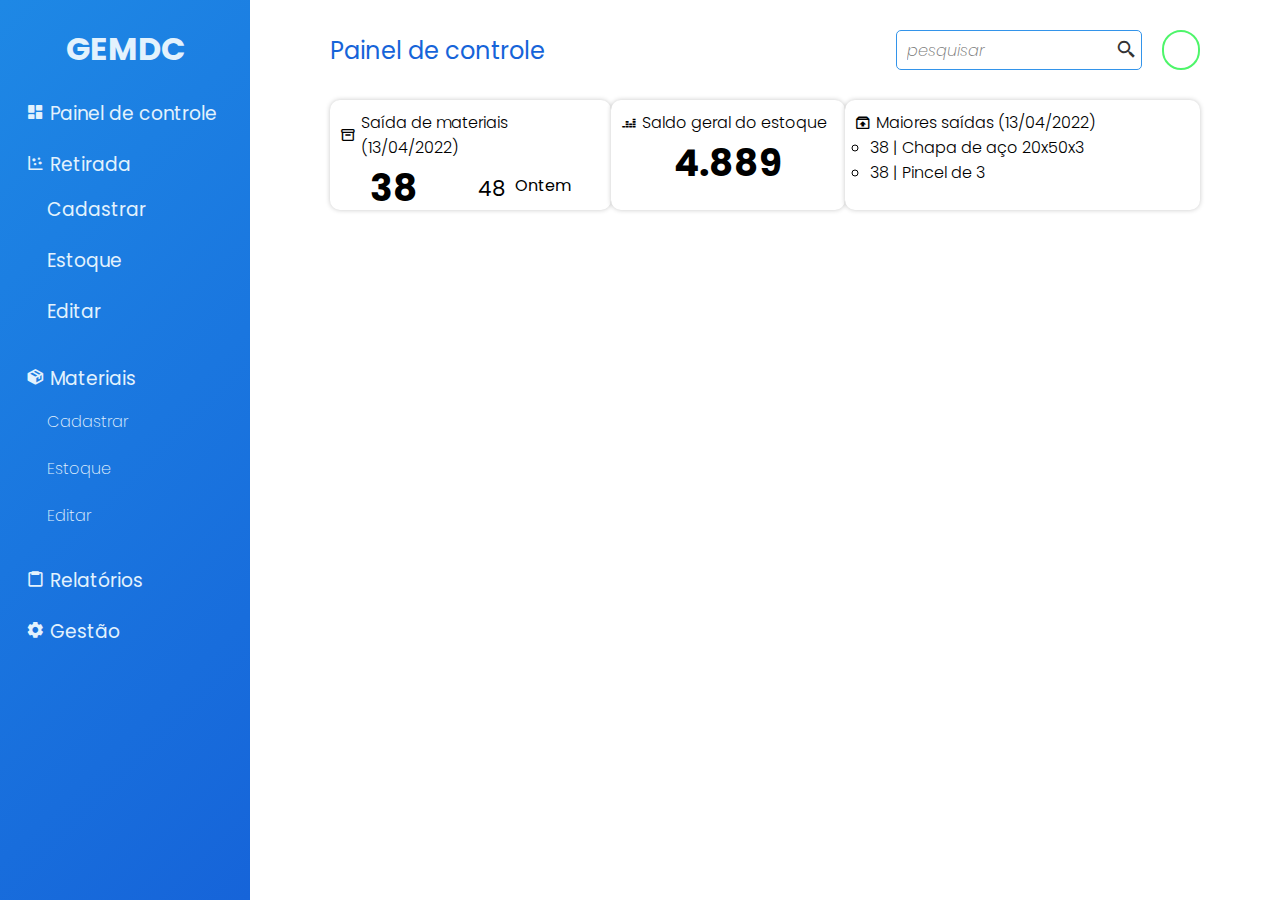
==== index.html @ ed3b70c8 "update files" ====
<!DOCTYPE html>
<html lang="pt-br">
<head>
    <meta charset="UTF-8">
    <meta name="viewport" content="width=device-width, initial-scale=1.0">
    <title>GEMDC</title>
    <link rel="stylesheet" href="./css/dashboard.css">
    <link rel="stylesheet" href="./css/style.css">
    <link href='https://unpkg.com/boxicons@2.1.2/css/boxicons.min.css' rel='stylesheet'>
</head>
<body>
    <aside class="side-bar">
        <h2><a href="./index.html">GEMDC</a></h2>
        <nav>
            <ul class="menu">
                <li>
                    <a href="./index.html">
                        <i class='bx bxs-dashboard'></i> Painel de controle
                    </a>
                </li>
                <li>
                    <a href="#">
                        <i class='bx bx-scatter-chart'></i> Retirada
                    </a>
                    <ul >
                        <li><a href="./pages/register-materials/register.html">Cadastrar</a></li>
                        <li><a href="#">Estoque</a></li>
                        <li><a href="#">Editar</a></li>
                    </ul>
                </li>
                <li>
                    <a><i class='bx bxs-package' ></i> Materiais
                    </a>
                    <ul class="sub-menu">
                        <li><a href="./pages/register-materials/register.html">Cadastrar</a></li>
                        <li><a href="#">Estoque</a></li>
                        <li><a href="#">Editar</a></li>
                    </ul>
                </li>
                <li>
                    <a href="#"><i class='bx bx-clipboard' ></i> Relatórios
                    </a>
                </li>
                <li>
                    <a href="#"><i class='bx bxs-cog' ></i> Gestão
                    </a>
                </li>
            </ul>
        </nav>
    </aside>

    <div class="container">
        <div class="appbar">
            <h2>Painel de controle</h2>
            <div class="btns-users">
                <div class="search">
                    <input type="search" placeholder="pesquisar">
                    <i class='bx bx-search-alt-2' ></i>
                </div>
                <div class="btn-login"></div>
            </div>
        </div>

        <div class="statuses">
            <div class="material-output">
                <div class="title">
                    <i class='bx bx-box'></i>
                    <h3>Saída de materiais (13/04/2022)</h3>
                </div>
                <div class="status">
                    <h2>38</h2>
                    <div class="late">
                        <span>48</span>
                        <p>Ontem</p>
                    </div>
                </div>
            </div>

            <div class="balance-general">
                <div class="title">
                    <i class='bx bxl-deezer'></i>
                    <h3>Saldo geral do estoque</h3>
                </div>
                <div class="status">
                    <h2>4.889</h2>
                </div>
            </div>

            <div class="higher-output">
                <div class="title">
                    <i class='bx bx-archive-out'></i>
                    <h3>Maiores saídas (13/04/2022)</h3>
                </div>
                <div class="outputs">
                    <ul>
                        <li>38 | Chapa de aço 20x50x3</li>
                        <li>38 | Pincel de 3</li>
                    </ul>
                </div>
            </div>
        </div>
    </div>

    <script src="./js/script.js"></script>
</body>
</html>
---- css/dashboard.css ----
.container .statuses {
    display: flex;
    justify-content: space-between;
    height: 110px;
    margin: 0 80px;
}

.container .statuses .material-output {
    background: #fff;
    box-shadow: 0 0 5px rgba(0, 0, 0, .221);
    width: 300px;
    padding: 10px;
    border-radius: 10px;
}

.container .statuses .material-output .title {
    display: flex;
    align-items: center;
}

.container .statuses .material-output .status {
    display: flex;
    justify-content: space-around;
    align-items: center;
}

.container .statuses .material-output .status h2 {
    font-size: 28pt;
}

.container .statuses .material-output .status .late {
    display: flex;
}

.container .statuses .material-output .status .late span {
    font-size: 16pt;
    margin-right: 10px;
}

.container .statuses .material-output .title h3 {
    font-size: 12pt;
    font-weight: 300;
    margin-left: 5px;
}

.container .statuses .balance-general {
    background: #fff;
    box-shadow: 0 0 5px rgba(0, 0, 0, .221);
    width: 250px;
    padding: 10px;
    border-radius: 10px;
}

.container .statuses .balance-general .title {
    display: flex;
    align-items: center;
}

.container .statuses .balance-general .status {
    display: flex;
    justify-content: space-around;
    align-items: center;
}

.container .statuses .balance-general .status h2 {
    font-size: 28pt;
}

.container .statuses .balance-general .title h3 {
    font-size: 12pt;
    font-weight: 300;
    margin-left: 5px;
}

.container .statuses .higher-output {
    background: #fff;
    box-shadow: 0 0 5px rgba(0, 0, 0, .221);
    width: 380px;
    padding: 10px;
    border-radius: 10px;
}

.container .statuses .higher-output h3 {
    font-size: 12pt;
    font-weight: 300;
    margin-left: 5px;
}

.container .statuses .higher-output .title {
    display: flex;
    align-items: center;
}

.container .statuses .higher-output .outputs {
    font-size: 12pt;
    font-weight: 300;
}

.container .statuses .higher-output .outputs ul {
    list-style: circle;
    padding: 0 15px;
}
---- css/style.css ----
@import url('https://fonts.googleapis.com/css2?family=Poppins:wght@100;200;300;400;500;600;700&display=swap');

:root {
    --bg-light: #1E88E5;
    --clr-light: #E3F2FD;
    --clr-deep: #1664d9;
    --clr-deep2: #3394ea;
    --clr-none: transparent;
    --clr-dark: #333;
    --clr-on: #4ef56a;
}

* {
    margin: 0;
    padding: 0;
    box-sizing: border-box;
    font-family: 'Poppins';
}

body {
    display: flex;
}

.side-bar {
    background: linear-gradient(135deg, var(--bg-light), var(--clr-deep));
    height: 100vh;
    width: 250px;
    padding: 5px;
}

.side-bar h2 {
    text-align: center;
    margin: 20px 0;
    font-size: 24pt;
}

.side-bar h2 a {
    text-decoration: none;
    color: var(--clr-light);
}

.side-bar nav ul {
    list-style: none;
}

.side-bar nav ul li:nth-child(3):hover > ul {
    display: block;
    position: static;
}

.side-bar nav ul li {
    background: var(--clr-none);
    margin: 10px;
    padding: 5px 10px;
    border: 1px solid var(--clr-none);
    border-radius: 5px;
    cursor: pointer;
    transition: .3s ease;
}

.side-bar nav ul li:nth-child(3) ul li {
    color: #fff;
    font-weight: 200;
    transition: .3s ease;
}

.side-bar nav ul li:nth-child(3) ul li a {
    font-size: 12pt;
}

.side-bar nav ul li:nth-child(3) ul li:hover {
    margin-left: 5px;
}

.side-bar nav ul li:hover {
    background: var(--clr-deep);
    border: 1px solid var(--clr-deep2);
}

.side-bar nav ul li a {
    text-decoration: none;
    font-size: 14pt;
    color: var(--clr-light);
}

.container {
    width: calc(100vw - 250px);
}

.appbar {
    display: flex;
    justify-content: space-between;
    align-items: center;
    padding: 20px 80px;
    height: 100px;
}

.appbar h2 {
    color: var(--clr-deep);
    font-size: 18pt;
    font-weight: 400;
}

.appbar .btns-users {
    display: flex;
    align-items: center;
    width: 35%;
    height: 35px;
}

.appbar .btns-users .search {
    display: flex;
    align-items: center;
    height: 40px;
    width: 85%;
    border-radius: 5px;
    border: 1px solid var(--clr-light);
    margin-right: 20px;
    transition: .3s ease;
}

.appbar .btns-users .search input {
    width: 90%;
    height: 40px;
    border: none;
    outline: none;
    background: transparent;
    padding: 0 10px;
    font-size: 12pt;
    font-weight: 200;
    font-style: italic;
}

.appbar .btns-users .search {
    border: 1px solid var(--clr-deep2);
}

.appbar .btns-users .search i {
    font-size: 16pt;
    color: var(--clr-dark);
}

.appbar .btns-users .btn-login {
    width: 40px;
    height: 40px;
    border-radius: 25px;
    border: 2px solid var(--clr-on);
}
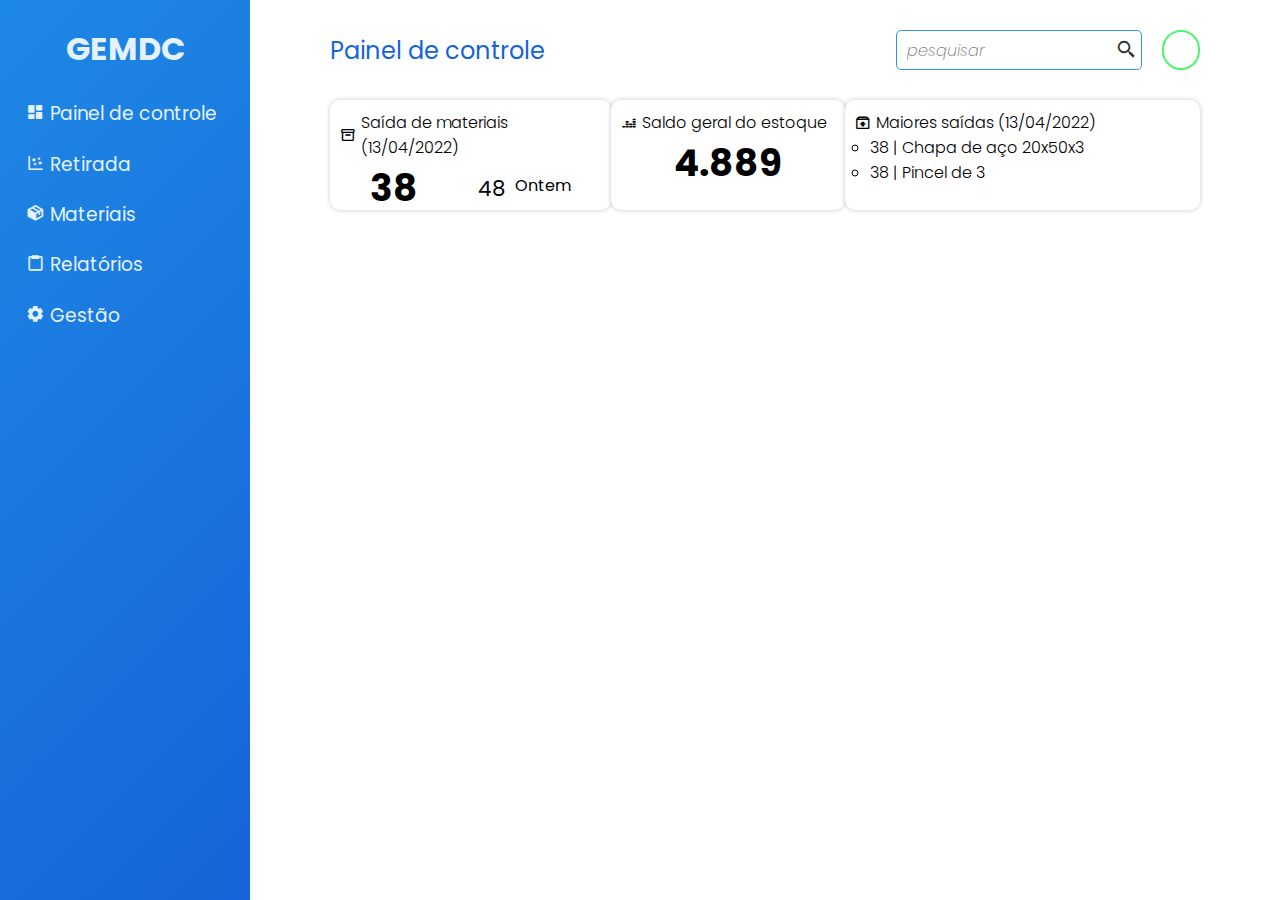
==== commit be0053df: "create news folders and update files" ====
--- a/index.html
+++ b/index.html
@@ -18,25 +18,26 @@
                         <i class='bx bxs-dashboard'></i> Painel de controle
                     </a>
                 </li>
-                <li>
-                    <a href="#">
+
+                <li class="output-materials">
+                    <a href="">
                         <i class='bx bx-scatter-chart'></i> Retirada
                     </a>
-                    <ul >
-                        <li><a href="./pages/register-materials/register.html">Cadastrar</a></li>
-                        <li><a href="#">Estoque</a></li>
-                        <li><a href="#">Editar</a></li>
+                    <ul>
+                        <li><a href="#">Material</a></li>
                     </ul>
                 </li>
-                <li>
+
+                <li class="materials">
                     <a><i class='bx bxs-package' ></i> Materiais
                     </a>
                     <ul class="sub-menu">
                         <li><a href="./pages/register-materials/register.html">Cadastrar</a></li>
-                        <li><a href="#">Estoque</a></li>
+                        <li><a href="./pages/renew-stock/renew-stoke.html">Estoque</a></li>
                         <li><a href="#">Editar</a></li>
                     </ul>
                 </li>
+
                 <li>
                     <a href="#"><i class='bx bx-clipboard' ></i> Relatórios
                     </a>
--- a/css/style.css
+++ b/css/style.css
@@ -43,9 +43,20 @@
     list-style: none;
 }
 
-.side-bar nav ul li:nth-child(3):hover > ul {
-    display: block;
-    position: static;
+.side-bar nav ul .output-materials:nth-child(2) {
+    height: 40px;
+    overflow: hidden;
+}
+
+.side-bar nav ul .output-materials:nth-child(2):hover {
+    height: 100%;
+    overflow: none;
+}
+
+.side-bar nav ul li:nth-child(2) ul li {
+    color: #fff;
+    font-weight: 200;
+    transition: .3s ease;
 }
 
 .side-bar nav ul li {
@@ -55,13 +66,21 @@
     border: 1px solid var(--clr-none);
     border-radius: 5px;
     cursor: pointer;
-    transition: .3s ease;
+    transition: .2s ease;
+}
+
+.side-bar nav ul .materials:nth-child(3) {
+    height: 40px;
+    overflow: hidden;
+}
+
+.side-bar nav ul .materials:nth-child(3):hover {
+    height: 100%;
+    overflow: none;
 }
 
 .side-bar nav ul li:nth-child(3) ul li {
-    color: #fff;
     font-weight: 200;
-    transition: .3s ease;
 }
 
 .side-bar nav ul li:nth-child(3) ul li a {
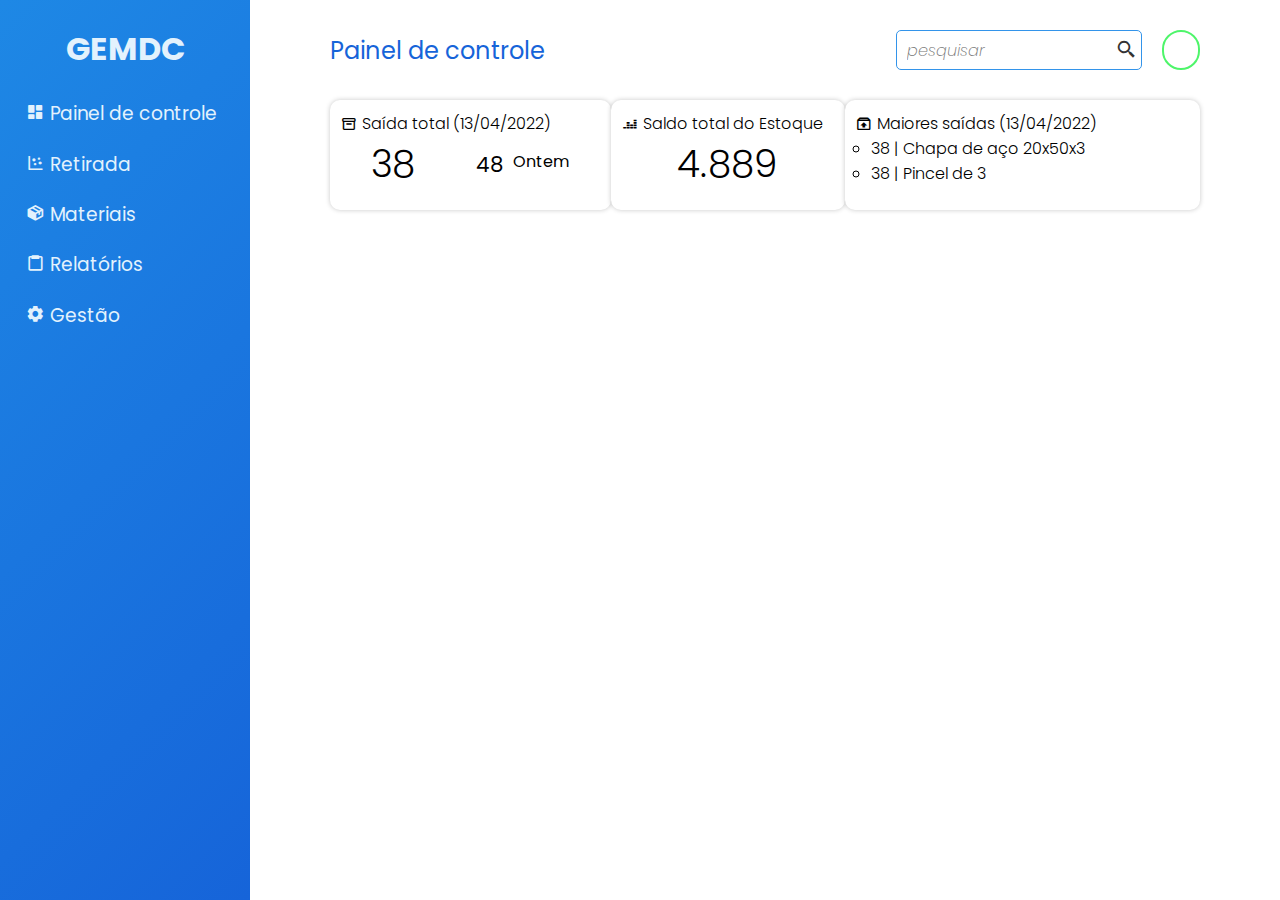
==== commit 82c20526: "update files and created folder pullout" ====
--- a/index.html
+++ b/index.html
@@ -24,7 +24,7 @@
                         <i class='bx bx-scatter-chart'></i> Retirada
                     </a>
                     <ul>
-                        <li><a href="#">Material</a></li>
+                        <li><a href="./pages/pullout/pullout.html">Material</a></li>
                     </ul>
                 </li>
 
@@ -34,7 +34,6 @@
                     <ul class="sub-menu">
                         <li><a href="./pages/register-materials/register.html">Cadastrar</a></li>
                         <li><a href="./pages/renew-stock/renew-stoke.html">Estoque</a></li>
-                        <li><a href="#">Editar</a></li>
                     </ul>
                 </li>
 
@@ -66,7 +65,7 @@
             <div class="material-output">
                 <div class="title">
                     <i class='bx bx-box'></i>
-                    <h3>Saída de materiais (13/04/2022)</h3>
+                    <h3>Saída total (13/04/2022)</h3>
                 </div>
                 <div class="status">
                     <h2>38</h2>
@@ -80,7 +79,7 @@
             <div class="balance-general">
                 <div class="title">
                     <i class='bx bxl-deezer'></i>
-                    <h3>Saldo geral do estoque</h3>
+                    <h3>Saldo total do Estoque</h3>
                 </div>
                 <div class="status">
                     <h2>4.889</h2>
--- a/css/dashboard.css
+++ b/css/dashboard.css
@@ -11,6 +11,13 @@
     width: 300px;
     padding: 10px;
     border-radius: 10px;
+    border: 1px solid transparent;
+    transition: .3s ease;
+}
+
+.container .statuses .material-output:hover {
+    border: 1px solid var(--bg-light);
+    box-shadow: 0 0 5px rgba(0, 0, 0, 0.564);
 }
 
 .container .statuses .material-output .title {
@@ -26,6 +33,7 @@
 
 .container .statuses .material-output .status h2 {
     font-size: 28pt;
+    font-weight: 300;
 }
 
 .container .statuses .material-output .status .late {
@@ -49,6 +57,13 @@
     width: 250px;
     padding: 10px;
     border-radius: 10px;
+    border: 1px solid transparent;
+    transition: .3s ease;
+}
+
+.container .statuses .balance-general:hover {
+    border: 1px solid var(--bg-light);
+    box-shadow: 0 0 5px rgba(0, 0, 0, 0.564);
 }
 
 .container .statuses .balance-general .title {
@@ -64,6 +79,7 @@
 
 .container .statuses .balance-general .status h2 {
     font-size: 28pt;
+    font-weight: 300;
 }
 
 .container .statuses .balance-general .title h3 {
@@ -78,6 +94,13 @@
     width: 380px;
     padding: 10px;
     border-radius: 10px;
+    border: 1px solid transparent;
+    transition: .3s ease;
+}
+
+.container .statuses .higher-output:hover {
+    border: 1px solid var(--bg-light);
+    box-shadow: 0 0 5px rgba(0, 0, 0, 0.564);
 }
 
 .container .statuses .higher-output h3 {
--- a/css/style.css
+++ b/css/style.css
@@ -51,6 +51,10 @@
 .side-bar nav ul .output-materials:nth-child(2):hover {
     height: 100%;
     overflow: none;
+}
+
+.side-bar nav ul .output-materials ul li a{
+    font-size: 13pt;
 }
 
 .side-bar nav ul li:nth-child(2) ul li {
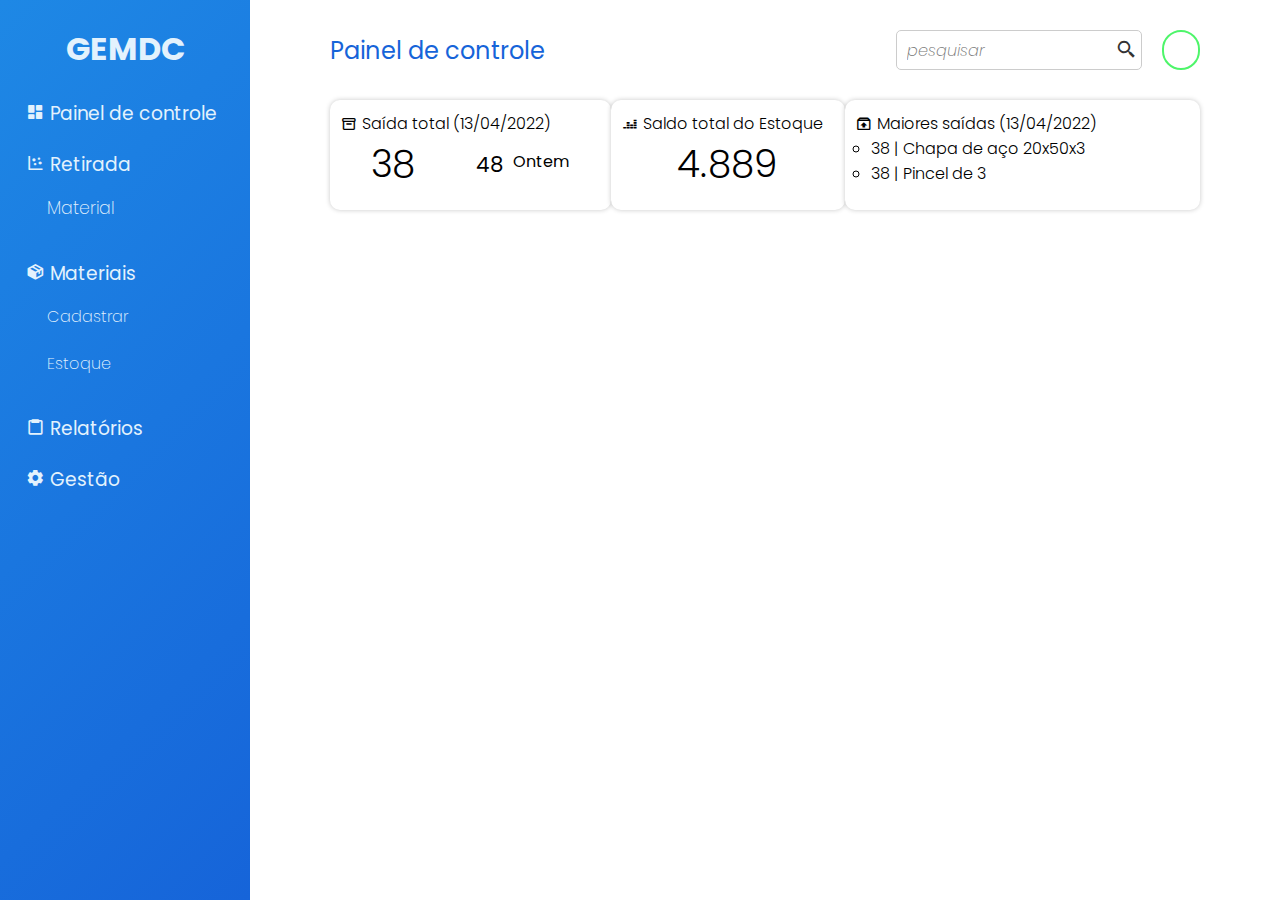
==== commit c07b0373: "updated files and created reports folder" ====
--- a/index.html
+++ b/index.html
@@ -38,7 +38,7 @@
                 </li>
 
                 <li>
-                    <a href="#"><i class='bx bx-clipboard' ></i> Relatórios
+                    <a href="./pages/reports-lists/reports-lists.html"><i class='bx bx-clipboard' ></i> Relatórios
                     </a>
                 </li>
                 <li>
--- a/css/style.css
+++ b/css/style.css
@@ -43,7 +43,9 @@
     list-style: none;
 }
 
-.side-bar nav ul .output-materials:nth-child(2) {
+/* função dropdown não consegui suaviza-la */
+
+/* .side-bar nav ul .output-materials:nth-child(2) {
     height: 40px;
     overflow: hidden;
 }
@@ -51,7 +53,7 @@
 .side-bar nav ul .output-materials:nth-child(2):hover {
     height: 100%;
     overflow: none;
-}
+} */
 
 .side-bar nav ul .output-materials ul li a{
     font-size: 13pt;
@@ -73,15 +75,17 @@
     transition: .2s ease;
 }
 
-.side-bar nav ul .materials:nth-child(3) {
+/* função dropdown porém ainda não consegui suavizar */
+
+/* .side-bar nav ul .materials:nth-child(3) {
     height: 40px;
     overflow: hidden;
-}
+} */
 
-.side-bar nav ul .materials:nth-child(3):hover {
+/* .side-bar nav ul .materials:nth-child(3):hover {
     height: 100%;
     overflow: none;
-}
+} */
 
 .side-bar nav ul li:nth-child(3) ul li {
     font-weight: 200;
@@ -137,7 +141,7 @@
     height: 40px;
     width: 85%;
     border-radius: 5px;
-    border: 1px solid var(--clr-light);
+    border: 1px solid #ccc;
     margin-right: 20px;
     transition: .3s ease;
 }
@@ -154,10 +158,6 @@
     font-style: italic;
 }
 
-.appbar .btns-users .search {
-    border: 1px solid var(--clr-deep2);
-}
-
 .appbar .btns-users .search i {
     font-size: 16pt;
     color: var(--clr-dark);
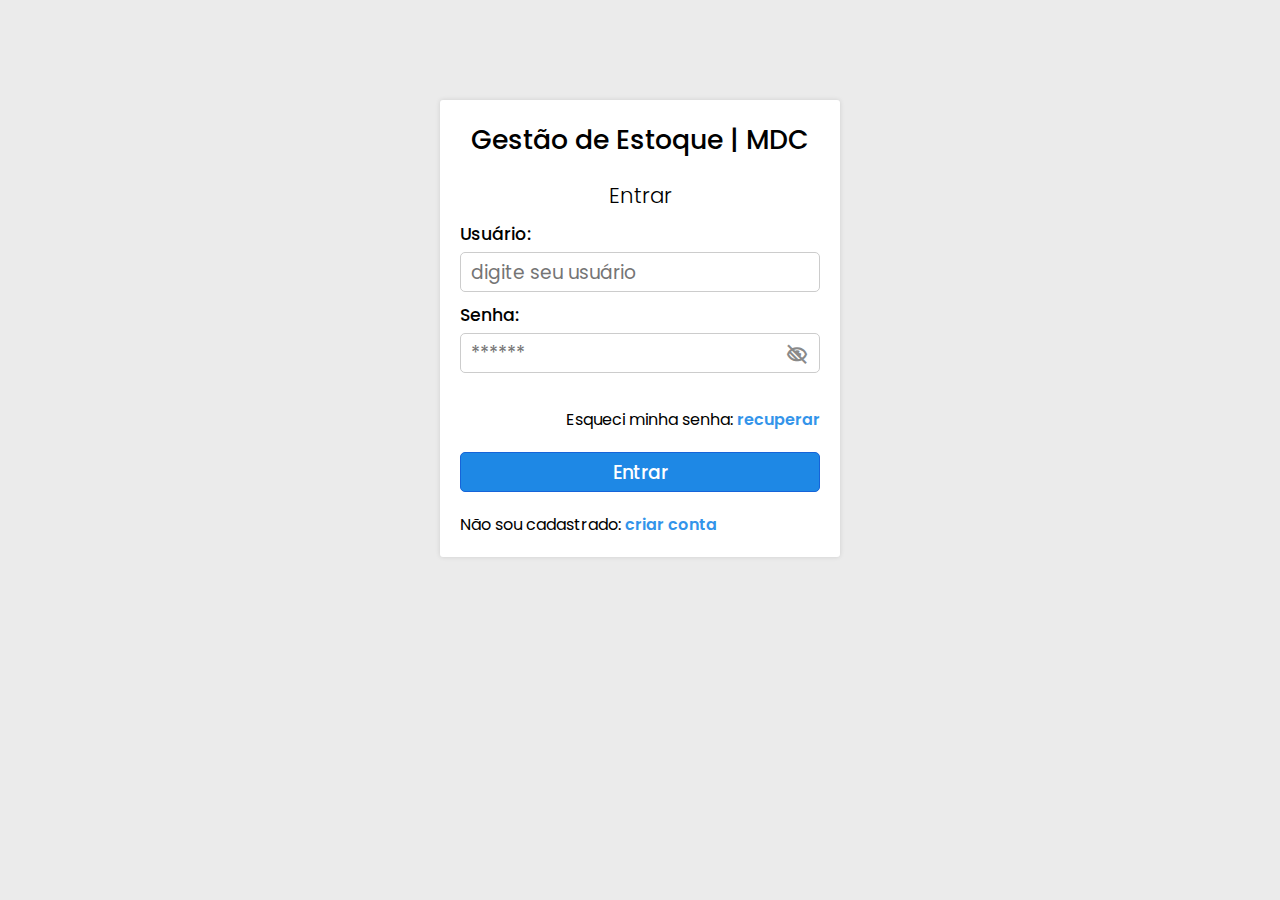
==== commit 5f7d8b1e: "created and configured login system" ====
--- a/index.html
+++ b/index.html
@@ -1,106 +1,34 @@
 <!DOCTYPE html>
 <html lang="pt-br">
 <head>
-    <meta charset="UTF-8">
-    <meta name="viewport" content="width=device-width, initial-scale=1.0">
-    <title>GEMDC</title>
-    <link rel="stylesheet" href="./css/dashboard.css">
-    <link rel="stylesheet" href="./css/style.css">
-    <link href='https://unpkg.com/boxicons@2.1.2/css/boxicons.min.css' rel='stylesheet'>
+	<meta charset="UTF-8">
+	<meta name="viewport" content="width=device-width, initial-scale=1.0">
+	<title>GEMDC | Login</title>
+	<link rel="stylesheet" href="./css/style.css">
+	<link rel="stylesheet" href="./css/login.css">
+	<link href='https://unpkg.com/boxicons@2.1.2/css/boxicons.min.css' rel='stylesheet'>
+	<!-- <link rel="icon" href="./img/favicon.png" type="image/x-icon" /> -->
 </head>
 <body>
-    <aside class="side-bar">
-        <h2><a href="./index.html">GEMDC</a></h2>
-        <nav>
-            <ul class="menu">
-                <li>
-                    <a href="./index.html">
-                        <i class='bx bxs-dashboard'></i> Painel de controle
-                    </a>
-                </li>
+	<div class="login">
+		<h2>Gestão de Estoque | MDC</h2>
 
-                <li class="output-materials">
-                    <a href="">
-                        <i class='bx bx-scatter-chart'></i> Retirada
-                    </a>
-                    <ul>
-                        <li><a href="./pages/pullout/pullout.html">Material</a></li>
-                    </ul>
-                </li>
+		<h3>Entrar</h3>
 
-                <li class="materials">
-                    <a><i class='bx bxs-package' ></i> Materiais
-                    </a>
-                    <ul class="sub-menu">
-                        <li><a href="./pages/register-materials/register.html">Cadastrar</a></li>
-                        <li><a href="./pages/renew-stock/renew-stoke.html">Estoque</a></li>
-                    </ul>
-                </li>
+		<span>Usuário:</span>
+		<input type="text" placeholder="digite seu usuário">
 
-                <li>
-                    <a href="./pages/reports-lists/reports-lists.html"><i class='bx bx-clipboard' ></i> Relatórios
-                    </a>
-                </li>
-                <li>
-                    <a href="#"><i class='bx bxs-cog' ></i> Gestão
-                    </a>
-                </li>
-            </ul>
-        </nav>
-    </aside>
+		<span>Senha:</span>
+		<input type="password" placeholder="******">
+		<i class='bx bx-low-vision' id="vision-passwd"></i>
 
-    <div class="container">
-        <div class="appbar">
-            <h2>Painel de controle</h2>
-            <div class="btns-users">
-                <div class="search">
-                    <input type="search" placeholder="pesquisar">
-                    <i class='bx bx-search-alt-2' ></i>
-                </div>
-                <div class="btn-login"></div>
-            </div>
-        </div>
+		<p id="forgot-pass">Esqueci minha senha: <a href="./pages/dashboard/dashboard.html">recuperar</a></p>
 
-        <div class="statuses">
-            <div class="material-output">
-                <div class="title">
-                    <i class='bx bx-box'></i>
-                    <h3>Saída total (13/04/2022)</h3>
-                </div>
-                <div class="status">
-                    <h2>38</h2>
-                    <div class="late">
-                        <span>48</span>
-                        <p>Ontem</p>
-                    </div>
-                </div>
-            </div>
+		<button>Entrar</button>
 
-            <div class="balance-general">
-                <div class="title">
-                    <i class='bx bxl-deezer'></i>
-                    <h3>Saldo total do Estoque</h3>
-                </div>
-                <div class="status">
-                    <h2>4.889</h2>
-                </div>
-            </div>
+		<p id="signup">Não sou cadastrado: <a href="./pages/signup/signup.html">criar conta</a></p>
+	</div>
 
-            <div class="higher-output">
-                <div class="title">
-                    <i class='bx bx-archive-out'></i>
-                    <h3>Maiores saídas (13/04/2022)</h3>
-                </div>
-                <div class="outputs">
-                    <ul>
-                        <li>38 | Chapa de aço 20x50x3</li>
-                        <li>38 | Pincel de 3</li>
-                    </ul>
-                </div>
-            </div>
-        </div>
-    </div>
-
-    <script src="./js/script.js"></script>
+	<script src="./js/script.js"></script>
 </body>
 </html>--- a/css/style.css
+++ b/css/style.css
@@ -1,6 +1,7 @@
 @import url('https://fonts.googleapis.com/css2?family=Poppins:wght@100;200;300;400;500;600;700&display=swap');
 
 :root {
+    --bg-default: #ebebeb;;
     --bg-light: #1E88E5;
     --clr-light: #E3F2FD;
     --clr-deep: #1664d9;
@@ -19,6 +20,7 @@
 
 body {
     display: flex;
+    background: var(--bg-default);
 }
 
 .side-bar {
@@ -26,6 +28,7 @@
     height: 100vh;
     width: 250px;
     padding: 5px;
+    box-shadow: 0 0px 5px rgba(0, 0, 0, .5);
 }
 
 .side-bar h2 {
@@ -144,6 +147,7 @@
     border: 1px solid #ccc;
     margin-right: 20px;
     transition: .3s ease;
+    background: #fff;
 }
 
 .appbar .btns-users .search input {
--- a/css/login.css
+++ b/css/login.css
@@ -0,0 +1,102 @@
+body {
+    background: var(--bg-default);
+}
+
+.login {
+    display: flex;
+    flex-direction: column;
+    background: #fff;
+    margin: 100px auto;
+    padding: 20px;
+    width: 400px;
+    border-radius: 3px;
+    box-shadow: 0 0 5px rgba(0, 0, 0, .123);
+}
+
+.login h2 {
+    text-align: center;
+    margin-bottom: 20px;
+    font-size: 20pt;
+    font-weight: 500;
+}
+
+.login h3 {
+    text-align: center;
+    margin-bottom: 10px;
+    font-weight: 300;
+    font-size: 16pt;
+}
+
+.login span {
+    font-weight: 500;
+    margin-bottom: 5px;
+    font-size: 13pt;
+}
+
+.login input {
+    margin-bottom: 10px;
+    height: 40px;
+    outline: none;
+    padding: 0 10px;
+    font-size: 14pt;
+    border: 1px solid #ccc;
+    border-radius: 5px;
+}
+
+.login input:focus {
+    border: 1px solid var(--bg-light);
+}
+
+.login #vision-passwd {
+    color: #8a8a8a;
+    font-size: 18pt;
+    position: relative;
+    left: 325px;
+    top: -40px;
+    cursor: pointer;
+}
+
+.login #forgot-pass {
+    text-align: right;
+}
+
+.login #forgot-pass a {
+    text-decoration: none;
+    font-weight: 600;
+    color: var(--clr-deep2);
+}
+
+.login #forgot-pass a:hover {
+    text-decoration: underline;
+}
+
+.login button {
+    background: var(--bg-light);
+    height: 40px;
+    border-radius: 5px;
+    border: 1px solid var(--clr-deep);
+    color: #fff;
+    font-size: 14pt;
+    font-weight: 500;
+    margin-top: 20px;
+    cursor: pointer;
+}
+
+.login button:active {
+    background: var(--clr-deep);
+    border: 1px solid var(--bg-light);
+}
+
+.login #signup {
+    margin-top: 20px;
+}
+
+.login #signup a {
+    text-decoration: none;
+    font-weight: 600;
+    color: var(--clr-deep2);
+}
+
+.login #signup a:hover {
+    text-decoration: underline;
+}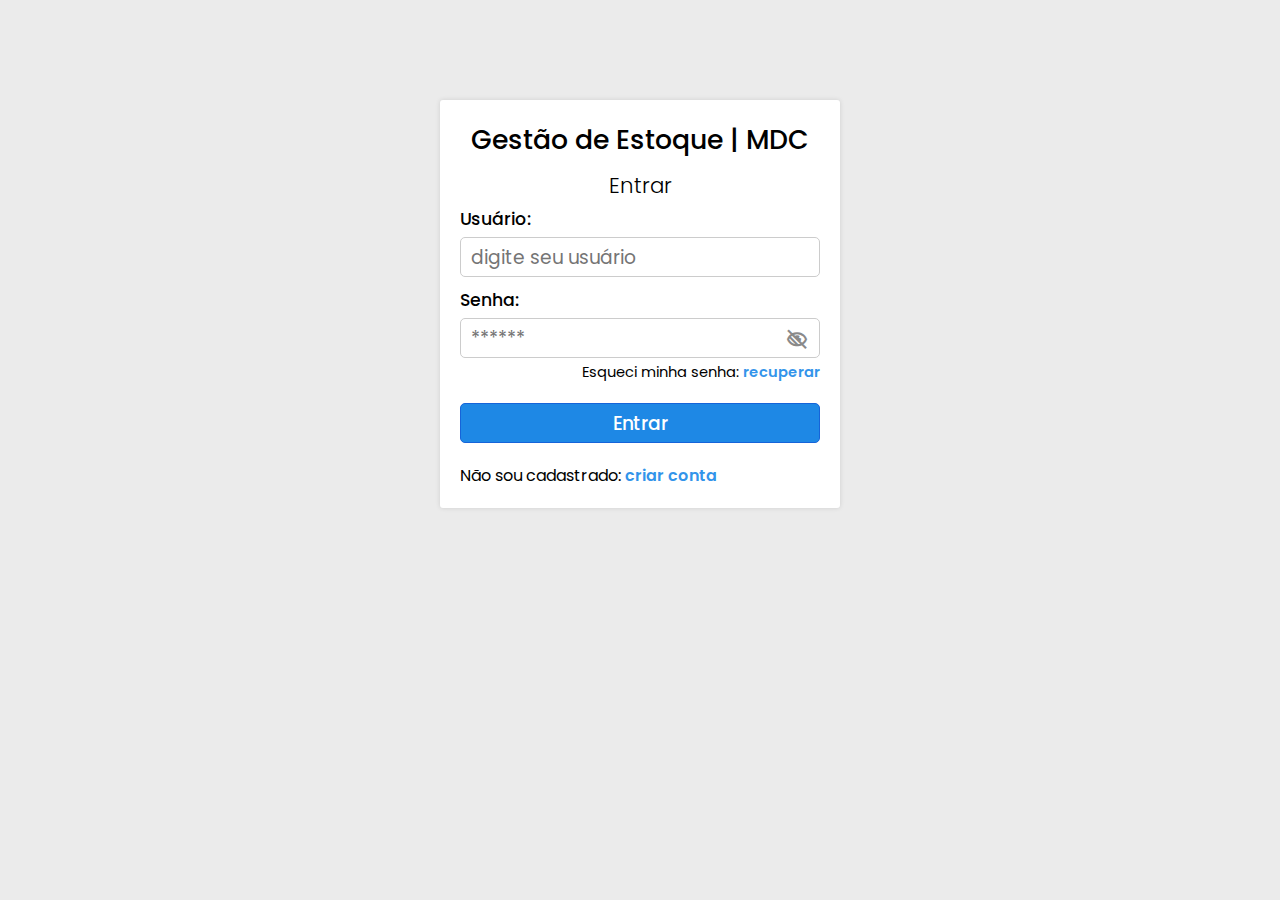
==== commit 9ea0f4b2: "created configs.js file and edited some files css" ====
--- a/index.html
+++ b/index.html
@@ -14,21 +14,22 @@
 		<h2>Gestão de Estoque | MDC</h2>
 
 		<h3>Entrar</h3>
+		<p class="message"></p>
 
 		<span>Usuário:</span>
-		<input type="text" placeholder="digite seu usuário">
+		<input id="user" type="text" placeholder="digite seu usuário">
 
 		<span>Senha:</span>
-		<input type="password" placeholder="******">
-		<i class='bx bx-low-vision' id="vision-passwd"></i>
+		<input id="password" type="password" placeholder="******">
+		<i class='bx bx-low-vision' id="vision-passwd" data-showpassword="false"></i>
 
-		<p id="forgot-pass">Esqueci minha senha: <a href="./pages/dashboard/dashboard.html">recuperar</a></p>
+		<p class="forgot-pwd">Esqueci minha senha: <a href="./pages/dashboard/dashboard.html">recuperar</a></p>
 
 		<button>Entrar</button>
 
-		<p id="signup">Não sou cadastrado: <a href="./pages/signup/signup.html">criar conta</a></p>
+		<p class="signup-user">Não sou cadastrado: <a href="./pages/signup/signup.html">criar conta</a></p>
 	</div>
 
-	<script src="./js/script.js"></script>
+	<script src="./js/configs.js"></script>
 </body>
 </html>--- a/css/style.css
+++ b/css/style.css
@@ -9,6 +9,8 @@
     --clr-none: transparent;
     --clr-dark: #333;
     --clr-on: #4ef56a;
+    --clr-error: #ff8484;
+    --clr-error-border: #bb2d2d;
 }
 
 * {
--- a/css/login.css
+++ b/css/login.css
@@ -15,16 +15,31 @@
 
 .login h2 {
     text-align: center;
-    margin-bottom: 20px;
+    margin-bottom: 10px;
     font-size: 20pt;
     font-weight: 500;
 }
 
 .login h3 {
     text-align: center;
-    margin-bottom: 10px;
+    margin-bottom: 5px;
     font-weight: 300;
     font-size: 16pt;
+}
+
+.login .message {
+    display: none;
+    background: var(--clr-error);
+    padding: 5px;
+    border: 1px solid var(--clr-error-border);
+    border-radius: 5px;
+    text-align: center;
+    margin-bottom: 5px;
+    font-weight: 300;
+}
+
+.login .show { /* MENSSAGEM DE ERRO DO LOGIN */
+    display: block;
 }
 
 .login span {
@@ -47,26 +62,32 @@
     border: 1px solid var(--bg-light);
 }
 
+.login .forgot-pwd {
+    margin-top: -30px;
+    font-size: 11pt;
+}
+
 .login #vision-passwd {
     color: #8a8a8a;
     font-size: 18pt;
     position: relative;
     left: 325px;
+    width: 25px;
     top: -40px;
     cursor: pointer;
 }
 
-.login #forgot-pass {
+.login .forgot-pwd {
     text-align: right;
 }
 
-.login #forgot-pass a {
+.login .forgot-pwd a {
     text-decoration: none;
     font-weight: 600;
     color: var(--clr-deep2);
 }
 
-.login #forgot-pass a:hover {
+.login .forgot-pwd a:hover {
     text-decoration: underline;
 }
 
@@ -87,16 +108,17 @@
     border: 1px solid var(--bg-light);
 }
 
-.login #signup {
+.login .signup-user {
+    /* display: none; REMOVER DEPOIS*/
     margin-top: 20px;
 }
 
-.login #signup a {
+.login .signup-user a {
     text-decoration: none;
     font-weight: 600;
     color: var(--clr-deep2);
 }
 
-.login #signup a:hover {
+.login .signup-user a:hover {
     text-decoration: underline;
 }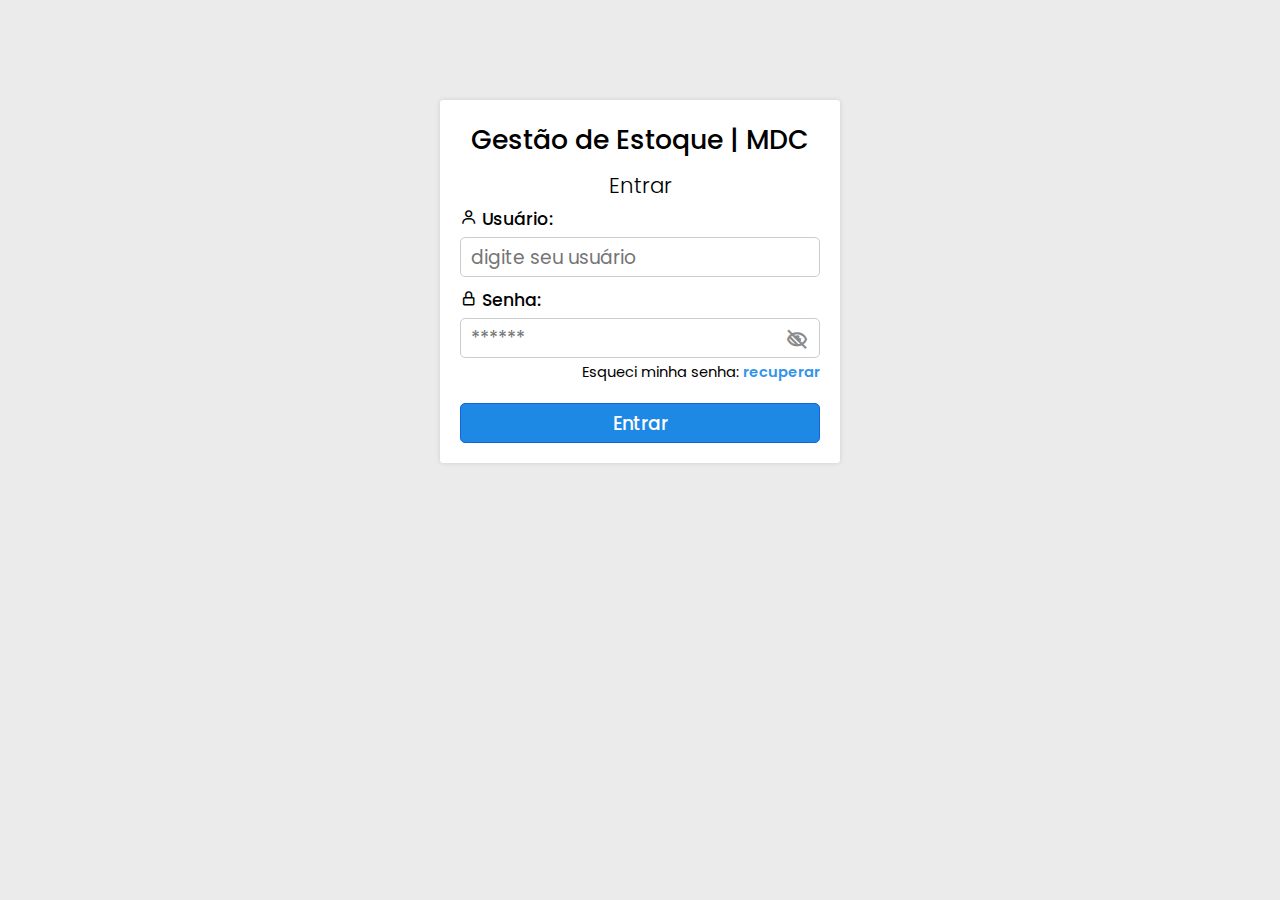
==== commit 38ce391d: "updated login page and forgot password page" ====
--- a/index.html
+++ b/index.html
@@ -14,20 +14,19 @@
 		<h2>Gestão de Estoque | MDC</h2>
 
 		<h3>Entrar</h3>
-		<p class="message"></p>
+		<!-- paragrafo abaixo é para edição -->
+		<p class="message-login"></p>
 
-		<span>Usuário:</span>
+		<span><i class='bx bx-user'></i> Usuário:</span>
 		<input id="user" type="text" placeholder="digite seu usuário">
 
-		<span>Senha:</span>
+		<span><i class='bx bx-lock-alt' ></i> Senha:</span>
 		<input id="password" type="password" placeholder="******">
 		<i class='bx bx-low-vision' id="vision-passwd" data-showpassword="false"></i>
 
-		<p class="forgot-pwd">Esqueci minha senha: <a href="./pages/dashboard/dashboard.html">recuperar</a></p>
+		<p class="forgot-pwd">Esqueci minha senha: <a href="./pages/forgot-passwd/forgot-pwd.html">recuperar</a></p>
 
-		<button>Entrar</button>
-
-		<p class="signup-user">Não sou cadastrado: <a href="./pages/signup/signup.html">criar conta</a></p>
+		<button id="btnLogin">Entrar</button>
 	</div>
 
 	<script src="./js/configs.js"></script>
--- a/css/style.css
+++ b/css/style.css
@@ -10,6 +10,7 @@
     --clr-dark: #333;
     --clr-on: #4ef56a;
     --clr-error: #ff8484;
+    --clr-border: #ccc;
     --clr-error-border: #bb2d2d;
 }
 
@@ -23,6 +24,29 @@
 body {
     display: flex;
     background: var(--bg-default);
+}
+
+::-webkit-scrollbar-track {
+    background-color: #F4F4F4;
+}
+::-webkit-scrollbar {
+    width: 5px;
+}
+::-webkit-scrollbar-thumb {
+    background: #797979;
+    border-radius: 3px;
+}
+
+#version {
+    position: absolute;
+    color: rgba(255, 255, 255, 0.447);
+    font-weight: 200s;
+    bottom: 10px;
+    left: calc(250px - 195px);
+}
+
+#version strong {
+    font-weight: 500;
 }
 
 .side-bar {
@@ -48,26 +72,17 @@
     list-style: none;
 }
 
-/* função dropdown não consegui suaviza-la */
-
-/* .side-bar nav ul .output-materials:nth-child(2) {
-    height: 40px;
-    overflow: hidden;
-}
-
-.side-bar nav ul .output-materials:nth-child(2):hover {
-    height: 100%;
-    overflow: none;
-} */
-
 .side-bar nav ul .output-materials ul li a{
     font-size: 13pt;
 }
 
 .side-bar nav ul li:nth-child(2) ul li {
-    color: #fff;
+    font-size: 12pt;
     font-weight: 200;
-    transition: .3s ease;
+}
+
+.side-bar nav ul li:nth-child(2) ul li:hover {
+    margin-left: 5px;
 }
 
 .side-bar nav ul li {
@@ -80,18 +95,6 @@
     transition: .2s ease;
 }
 
-/* função dropdown porém ainda não consegui suavizar */
-
-/* .side-bar nav ul .materials:nth-child(3) {
-    height: 40px;
-    overflow: hidden;
-} */
-
-/* .side-bar nav ul .materials:nth-child(3):hover {
-    height: 100%;
-    overflow: none;
-} */
-
 .side-bar nav ul li:nth-child(3) ul li {
     font-weight: 200;
 }
@@ -114,6 +117,273 @@
     font-size: 14pt;
     color: var(--clr-light);
 }
+
+/* COMEÇA DAQUI */
+
+.menu-user {
+    display: none;
+    position: fixed;
+    text-align: center;
+    width: 180px;
+    right: 20px;
+    top: 80px;
+    border-radius: 5px;
+    padding: 10px;
+    box-shadow: 0 0px 3px rgba(0, 0, 0, .5);
+    background: #fff;
+}
+
+.menu-user span {
+    font-size: 12pt;
+}
+
+.menu-user ul {
+    list-style: none;
+    border-top: 1px solid #ccc;
+    margin-top: 10px;
+}
+
+.menu-user ul li {
+    display: flex;
+    align-items: center;
+    height: 40px;
+    background: #fff;
+    margin: 6px 0;
+    border-radius: 4px;
+    cursor: pointer;
+    padding-left: 7px;
+}
+
+.menu-user ul li a {
+    text-decoration: none;
+    color: #333;
+}
+
+.menu-user ul li a i {
+    font-size: 14pt;
+    margin-right: 5px;
+}
+
+.menu-user ul li:hover {
+    background: var(--bg-default);
+}
+
+/* TERMINA DAQUI */
+
+/* BUTÕES ESCRITORIO */
+
+.btn-office {
+    position: fixed;
+    bottom: 20px;
+    right: 10px;
+    width: 60px;
+}
+
+.btn-office ul {
+    list-style: none;
+}
+
+.btn-office ul li {
+    background: #4b4a4a;
+    display: flex;
+    align-items: center;
+    justify-content: center;
+    margin: 10px 5px;
+    border-radius: 25px;
+    height: 50px;
+    cursor: pointer;
+    box-shadow: 0 0 5px rgba(0, 0, 0, .5);
+}
+
+.btn-office ul li i {
+    font-size: 18pt;
+    color: #fff;
+}
+
+/* TERMINA DAQUI */
+
+/* MENSAGEM DE AVISO */
+
+.bg-message {
+    display: none; /* VAI SER PADRÃO */
+    position: fixed;
+    width: 100%;
+    height: 100vh;
+    background: rgba(0, 0, 0, 0.5);
+}
+
+.message {
+    background: #fff;
+    width: 30vw;
+    padding: 10px;
+    border-radius: 5px;
+    border: 1px solid var(--clr-border);
+    margin: 200px auto;
+}
+
+.message .header {
+    display: flex;
+    justify-content: space-between;
+    align-items: center;
+}
+
+.message .header span {
+    font-weight: 500;
+}
+
+.message .header i {
+    background: #333;
+    border-radius: 20px;
+    font-size: 14pt;
+    color: #fff;
+    cursor: pointer;
+}
+
+.message .message-box {
+    margin: 15px 0;
+    font-weight: 300;
+}
+
+.message .btn-decision {
+    display: flex;
+    justify-content: flex-end;
+}
+
+.message .btn-decision button {
+    height: 35px;
+    padding: 0 20px;
+    border: 1px solid #ccc;
+    border-radius: 5px;
+    cursor: pointer;
+    font-size: 12pt;
+    font-weight: 300;
+    background: #fff;
+    margin-left: 10px;
+}
+
+.message .btn-decision button:hover {
+    background: #90cbff;
+    outline: 1px solid var(--bg-light);
+}
+
+/* TERMINA DAQUI */
+
+
+/* ATUALIAR ITEM */
+
+.update-register {
+    width: 60vw;
+    padding: 15px 30px;
+    border-radius: 5px;
+    border: 1px solid var(--clr-border);
+    margin: 100px auto;
+    background: #fff;
+}
+
+.update-register .update-title {
+    display: flex;
+    justify-content: space-between;
+    align-items: center;
+}
+
+.update-register .update-title h2 {
+    font-size: 16pt;
+    font-weight: 400;
+    color: var(--bg-light);
+    margin-bottom: 10px;
+}
+
+.update-register .update-title i {
+    background: #333;
+    border-radius: 20px;
+    font-size: 14pt;
+    color: #fff;
+    cursor: pointer;
+}
+
+.update-register .group {
+    display: flex;
+}
+
+.update-register div label {
+    display: block;
+}
+
+.update-register div input {
+    width: 100%;
+    height: 35px;
+    border: 1px solid #ccc;
+    border-radius: 5px;
+    padding: 0 10px;
+    font-size: 14pt;
+    outline: none;
+}
+
+.update-register div input:focus {
+    outline: 1px solid var(--bg-light);
+}
+
+.update-register .codigo {
+    width: 280px;
+    margin-right: 5px;
+}
+
+.update-register .desc {
+    margin-top: 5px;
+}
+
+.update-register .lanc {
+    width: 200px;
+}
+
+.update-register .tmedida {
+    width: 33vw;
+    margin: 5px;
+}
+
+.update-register .tmedida select {
+    width: 100%;
+    height: 35px;
+    border: 1px solid #ccc;
+    border-radius: 5px;
+    cursor: pointer;
+    font-size: 12pt;
+    font-weight: 300;
+    outline: none;
+}
+
+.update-register .tmedida select:focus {
+    outline: 1px solid var(--bg-light);
+}
+
+.update-register .estoque {
+    width: 33vw;
+    margin: 5px 0;
+}
+
+.update-register .local {
+    width: 33vw;
+    margin: 5px 0;
+}
+
+.update-register button {
+    height: 35px;
+    padding: 0 20px;
+    border: 1px solid #ccc;
+    border-radius: 5px;
+    cursor: pointer;
+    font-size: 12pt;
+    margin: 10px 0 10px;
+    font-weight: 300;
+    background: #fff;
+}
+
+.update-register button:hover {
+    background: #90cbff;
+    outline: 1px solid var(--bg-light);
+}
+
+/* TERMINA AQUI */
 
 .container {
     width: calc(100vw - 250px);
@@ -170,8 +440,18 @@
 }
 
 .appbar .btns-users .btn-login {
-    width: 40px;
-    height: 40px;
+    display: flex;
+    align-items: center;
+    justify-content: center;
+    width: 50px;
+    height: 50px;
     border-radius: 25px;
     border: 2px solid var(--clr-on);
+    cursor: pointer;
+    box-shadow: 0 0 3px rgba(0, 0, 0, 0.5);
+}
+
+.appbar .btns-users .btn-login img {
+    width: 45px;
+    border-radius: 25px;
 }